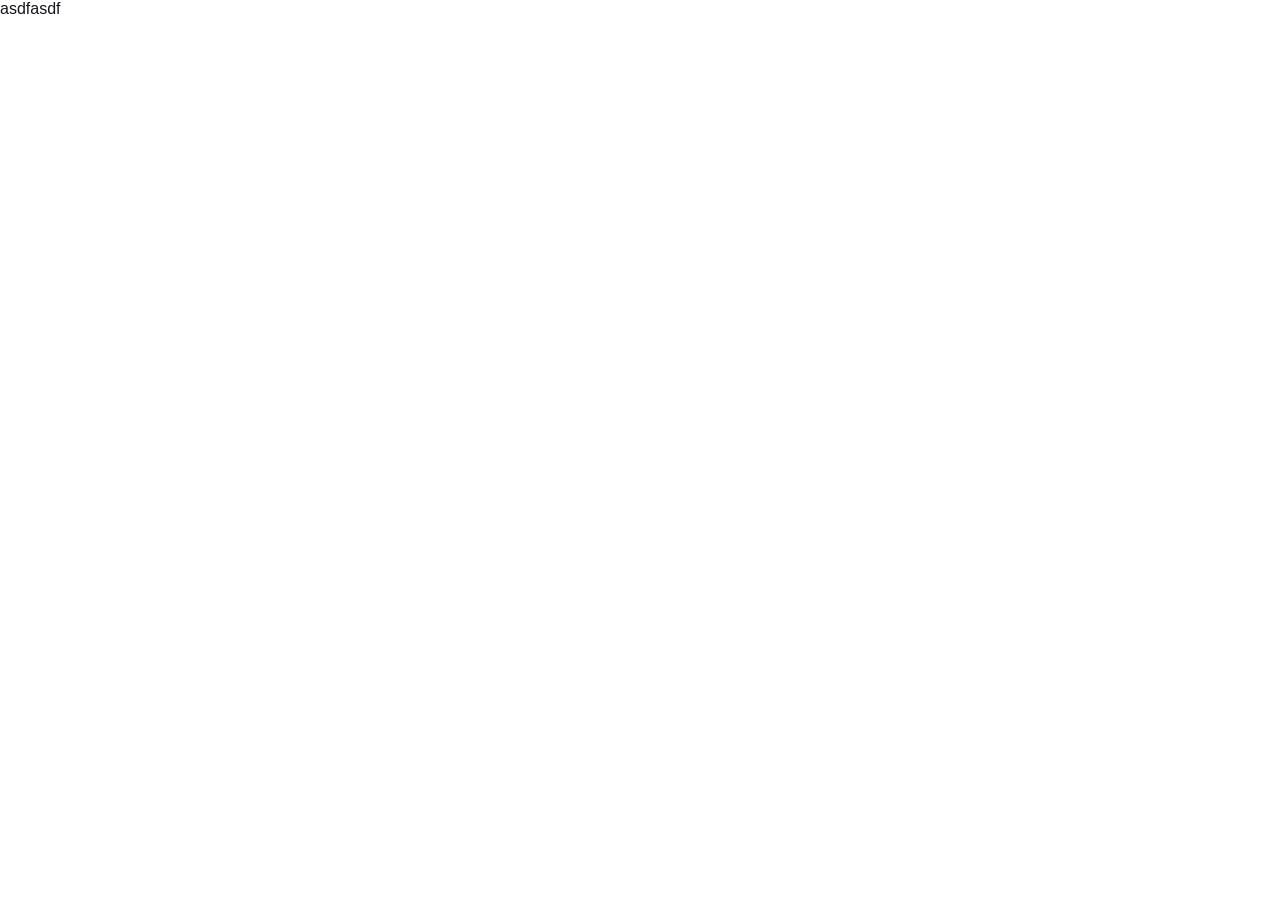
==== spread-tomatoes.html @ 72969881 "trying to fix tomato situation" ====
<html lang="en">
    <head>
        <title>Spread Tomatoes</title>
        <link rel="icon" type="image/png" href="images/dsgn2260-tomatoes/logo-tomato.png"/>
        <link rel="stylesheet" type="text/css" href="spread-tomatoes.css">
		<style>
            @import url('https://fonts.googleapis.com/css2?family=DM+Sans:ital,opsz,wght@0,9..40,100..1000;1,9..40,100..1000&family=Modak&display=swap');
        </style>
		<meta name="viewport" content="width=device-width, initial-scale=1.0" />
    </head>

<body>
    asdfasdf

</body>
---- spread-tomatoes.css ----
body{
    background-color: FFFFFF;
    margin:0;
    font-weight: 400;
    color: 15161A;
    font-family: Helvetica Neue, sans-serif;
}
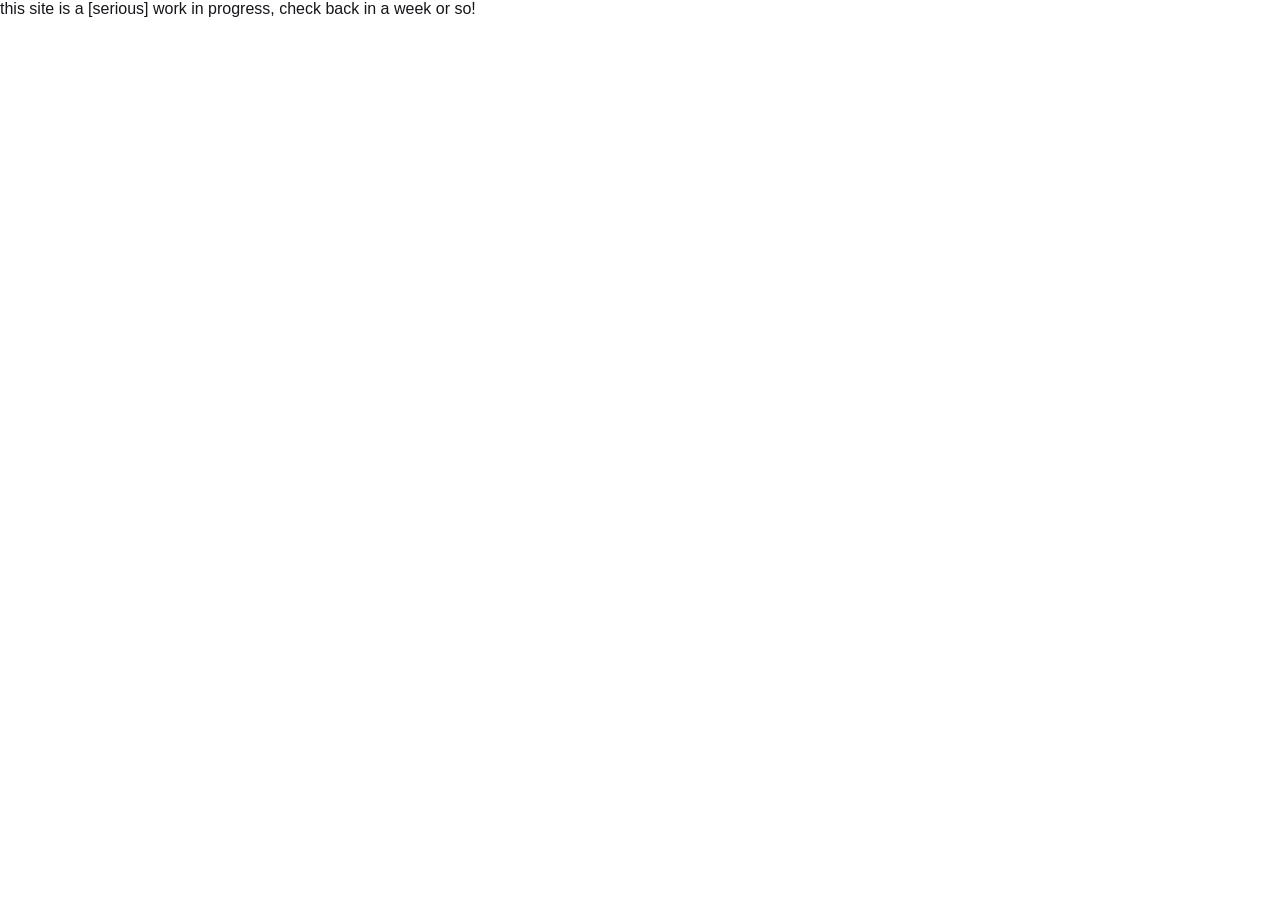
==== commit 195e9858: "ugly check back later message" ====
--- a/spread-tomatoes.html
+++ b/spread-tomatoes.html
@@ -10,6 +10,6 @@
     </head>
 
 <body>
-    asdfasdf
+    <p>this site is a [serious] work in progress, check back in a week or so!</p>
 
 </body>
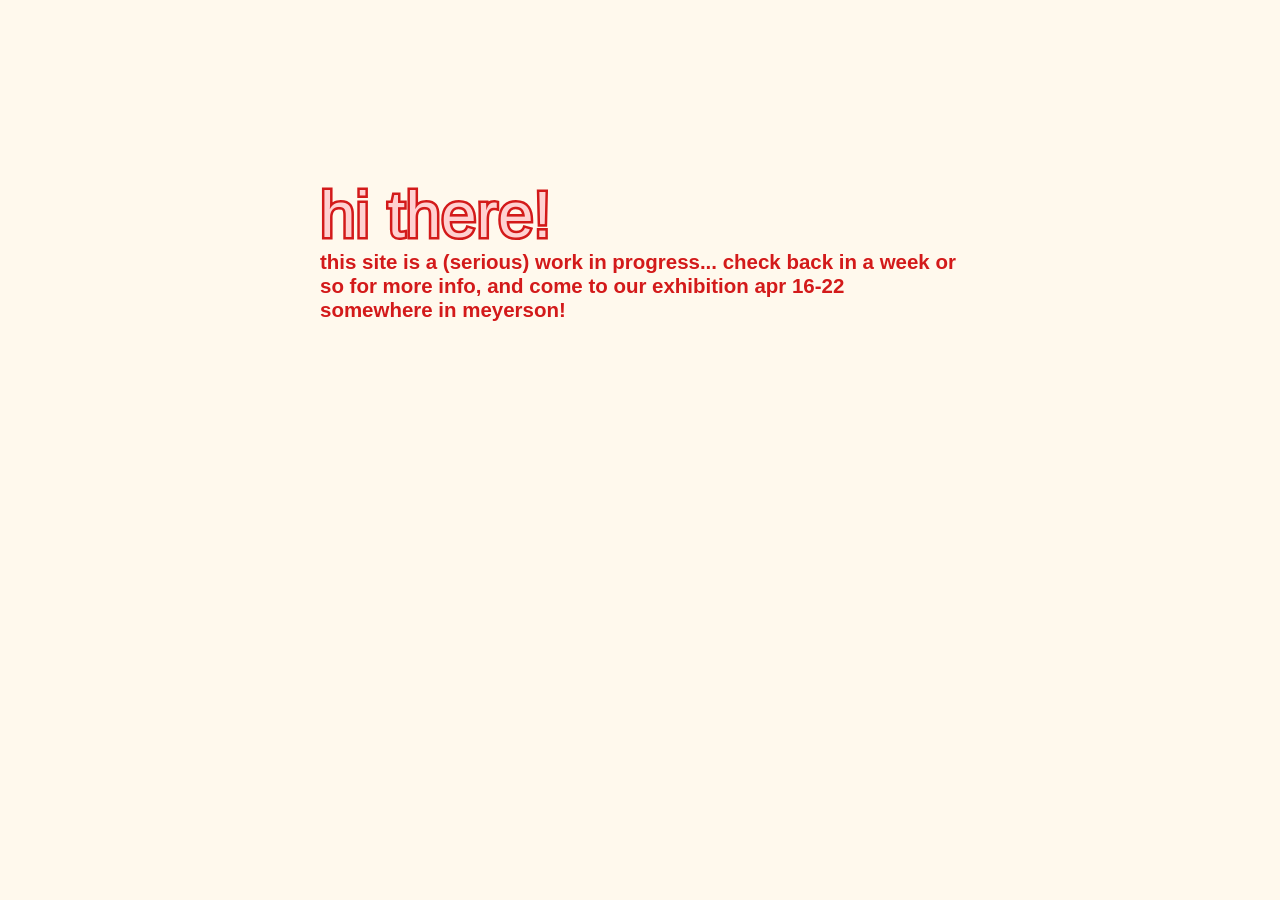
==== commit 3e22b0dd: "less ugly check back later message" ====
--- a/spread-tomatoes.html
+++ b/spread-tomatoes.html
@@ -10,6 +10,10 @@
     </head>
 
 <body>
-    <p>this site is a [serious] work in progress, check back in a week or so!</p>
-
+    <div id="cover">
+        <h1>hi there!</h1>
+        <p>this site is a (serious) work in progress... check back in a week or so
+             for more info, and come to our exhibition apr 16-22 somewhere in meyerson!</p>
+    </div>
+   
 </body>
--- a/spread-tomatoes.css
+++ b/spread-tomatoes.css
@@ -1,7 +1,35 @@
 body{
-    background-color: FFFFFF;
+    background-color: FFF9ED;
     margin:0;
     font-weight: 400;
     color: 15161A;
     font-family: Helvetica Neue, sans-serif;
-}+}
+
+h1 {
+    color: #FFD1D1; 
+    font-size: 5vw; 
+    font-family: Modak, sans-serif; 
+    font-weight: 400; 
+    word-wrap: break-word;
+    -webkit-text-stroke: 5px #D31A1A;
+    paint-order: stroke fill;
+}
+
+p {
+    color: #D31A1A; 
+    font-size: 1.6vw; 
+    font-family: DM Sans, sans-serif; 
+    font-weight: 600; 
+    word-wrap: break-word;
+    margin-top: -5vh;
+}
+
+
+#cover{
+    position:absolute;
+    width: 50vw;
+    margin-top: 15vh;
+    margin-left:25vw;
+    z-index: 0;
+}
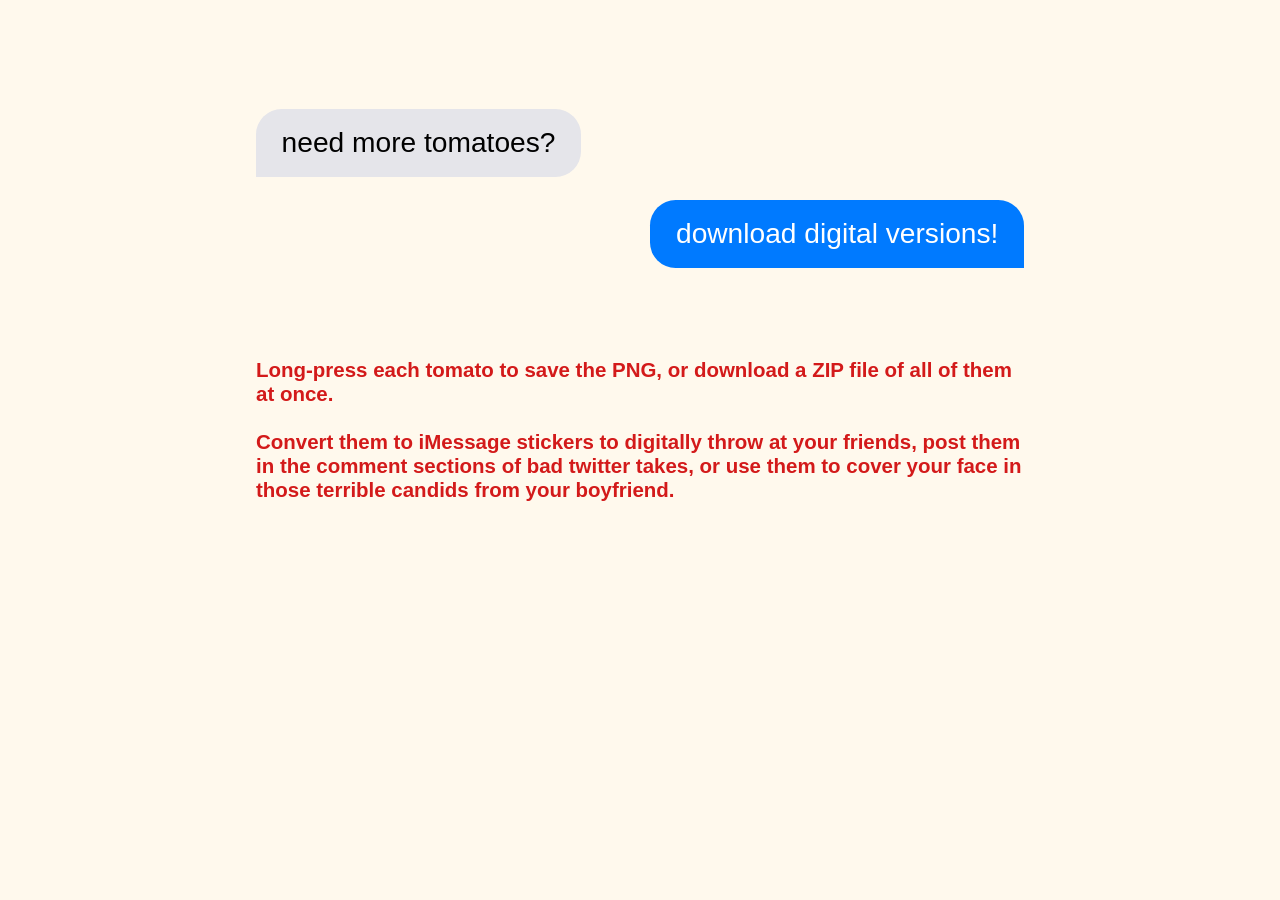
==== commit 750962b0: "wip tomato site for exhibition" ====
--- a/spread-tomatoes.html
+++ b/spread-tomatoes.html
@@ -11,9 +11,28 @@
 
 <body>
     <div id="cover">
-        <h1>hi there!</h1>
-        <p>this site is a (serious) work in progress... check back in a week or so
-             for more info, and come to our exhibition apr 16-22 somewhere in meyerson!</p>
+        <h1>need more tomatoes?</h1>
+        <h2>download digital versions!</h2>
+        <p>Long-press each tomato to save the PNG, or download a ZIP file of all of them at once.  
+        </br>
+        </br>
+            Convert them to iMessage stickers to digitally throw at your friends, post them in the comment 
+            sections of bad twitter takes, or use them to cover your face in those terrible candids from your boyfriend.</p>
     </div>
-   
+
+    <!-- <div id="scroll">
+        <a href="#download-sect">
+            <img src="images/dsgn2260-tomatoes/down.png" alt="Scroll arrow">
+        </a>
+    </div> -->
+
+    <!-- <div id="download-sect">
+        <h2>download digital versions!</h2>
+        <p>Long-press each tomato to save the PNG, or download a ZIP file of all of them at once.  
+        </br>
+        </br>
+            Convert them to iMessage stickers to digitally throw at your friends, post them in the comment 
+            sections of bad twitter takes, or use them to cover your face in those terrible candids from your boyfriend.</p>
+    </div>
+    -->
 </body>
--- a/spread-tomatoes.css
+++ b/spread-tomatoes.css
@@ -6,14 +6,42 @@
     font-family: Helvetica Neue, sans-serif;
 }
 
-h1 {
+/* h1 {
     color: #FFD1D1; 
-    font-size: 5vw; 
+    font-size: 4vw; 
     font-family: Modak, sans-serif; 
     font-weight: 400; 
     word-wrap: break-word;
-    -webkit-text-stroke: 5px #D31A1A;
+    -webkit-text-stroke: 4px #D31A1A;
     paint-order: stroke fill;
+} */
+
+h1{
+    color: #000000;
+    background-color: #E5E5EA;
+    font-size: 2.2vw; 
+    padding: 2vh 2vw;
+    font-family: DM sans, sans-serif; 
+    font-weight: 500; 
+    border-radius: 2vw 2vw 2vw 0vw;
+    display: table;
+    max-width: 60%;
+    margin-left: 0;
+}
+
+h2 {
+    color: #ffffff; 
+    background-color: #007AFF;
+    font-size: 2.2vw; 
+    padding: 2vh 2vw;
+    /* margin-top: -4vh; */
+    font-family: DM sans, sans-serif; 
+    font-weight: 500; 
+    border-radius: 2vw 2vw 0vw 2vw;
+    display: table;
+    max-width: 60%;
+    margin-left: auto;
+    margin-right: 0;
 }
 
 p {
@@ -22,14 +50,81 @@
     font-family: DM Sans, sans-serif; 
     font-weight: 600; 
     word-wrap: break-word;
-    margin-top: -5vh;
+    margin-top: 10vh;
+}
+
+html {
+    scroll-behavior: smooth; 
 }
 
 
 #cover{
+
     position:absolute;
-    width: 50vw;
-    margin-top: 15vh;
-    margin-left:25vw;
+    width: 60vw;
+    margin-top: 10vh;
+    margin-left:20vw;
     z-index: 0;
 }
+
+
+/* ------------------------------------ */
+/* -------------DOWNLOADING------------ */
+/* ------------------------------------ */
+/* 
+#download-sect{
+  margin-top: calc((100vh / 12 + 0.2vh) + 100vh);
+  position:absolute;
+  margin-left:20vw;
+  width: 60vw;
+  height:calc(100vh - (100vh / 12) - 0.2vh);
+  justify-content: center;
+  align-items: center;
+} */
+
+
+/* ------------------------------------ */
+/* -------------SCROLL ARROW----------- */
+/* ------------------------------------ */
+#scroll{
+  position:absolute;
+  margin-left: calc((100vw - 3vw) / 2);
+  width:3vw;
+  margin-top: 70vh;
+  z-index: 10;
+}
+#scroll img{
+  width: 100%;
+}
+
+
+#intro-content{
+  width:60vw; 
+  height: 30vw; 
+  position:relative;
+  /* margin-top: calc(40vh - 30vw/2); */
+  justify-content: flex-start; 
+  align-items: center; 
+  gap: 7vw; 
+  display: inline-flex;
+}
+
+/* ------------------------------------ */
+/* ------------NARROW SCREEN----------- */
+/* ------------------------------------ */
+@media only screen and (max-aspect-ratio: 1/1){
+    h1 {
+        font-size: 10vw;
+    }
+
+    p {
+        font-size: 3.5vw;
+        margin-top: 0;
+    }
+
+    #cover {
+        width: 80vw;
+        margin-left: 10vw;
+        margin-top: 10vh;
+    }
+}
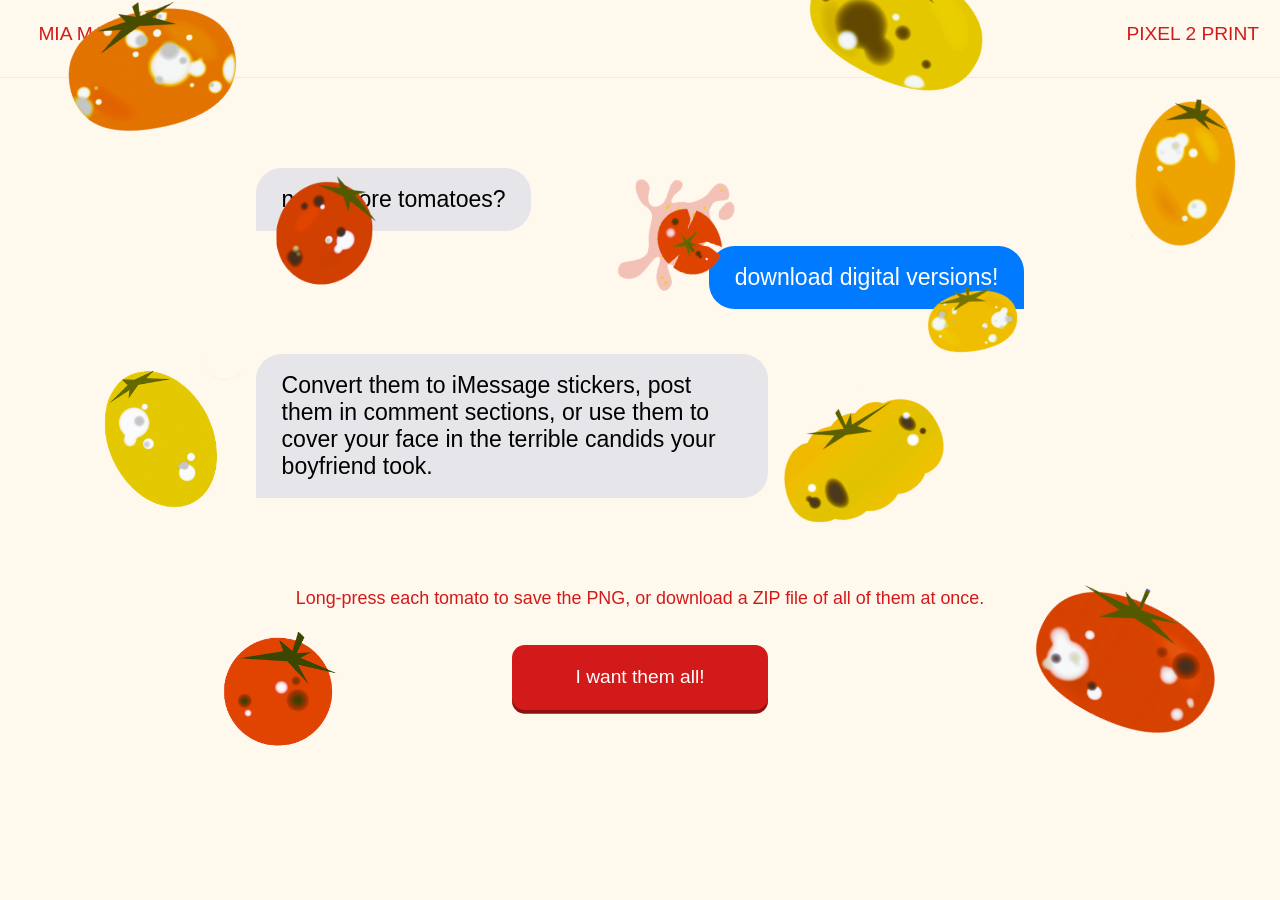
==== commit ece71442: "site complete for desktop only" ====
--- a/spread-tomatoes.html
+++ b/spread-tomatoes.html
@@ -10,14 +10,67 @@
     </head>
 
 <body>
+    <div id="banner">
+        <div id="banner-name">
+            MIA MANSFIELD
+        </div>
+        <div id="banner-class">
+            PIXEL 2 PRINT
+        </div>
+    </div>
+    
     <div id="cover">
-        <h1>need more tomatoes?</h1>
-        <h2>download digital versions!</h2>
-        <p>Long-press each tomato to save the PNG, or download a ZIP file of all of them at once.  
-        </br>
-        </br>
-            Convert them to iMessage stickers to digitally throw at your friends, post them in the comment 
-            sections of bad twitter takes, or use them to cover your face in those terrible candids from your boyfriend.</p>
+        <h1 class="sent">need more tomatoes?</h1>
+        <h1 class="recieved">download digital versions!</h1>
+        <div id="message-tomato1">
+            <img src="images/dsgn2260-tomatoes/splat.png">
+        </div>
+        <div id="message-tomato2">
+            <img src="images/dsgn2260-tomatoes/yellow1.png">
+        </div>
+        <h1 class="sent">Convert them to iMessage stickers, post them in comment sections, 
+            or use them to cover your face in the terrible candids your boyfriend took.</h1>
+
+        <p>Long-press each tomato to save the PNG, or download a ZIP file of all of them at once.  </p>
+
+        <div id="orange1">
+            <img src="images/dsgn2260-tomatoes/orange1.png">
+        </div>
+        <div id="orange2">
+            <img src="images/dsgn2260-tomatoes/orange2.png">
+        </div>
+        <div id="red1">
+            <img src="images/dsgn2260-tomatoes/red1.png">
+        </div>
+        <div id="red2">
+            <img src="images/dsgn2260-tomatoes/red2.png">
+        </div>
+        <div id="red3">
+            <img src="images/dsgn2260-tomatoes/red3.png">
+        </div>
+        <div id="yellow2">
+            <img src="images/dsgn2260-tomatoes/yellow2.png">
+        </div>
+        <div id="yellow3">
+            <img src="images/dsgn2260-tomatoes/yellow3.png">
+        </div>
+        <div id="yellow4">
+            <img src="images/dsgn2260-tomatoes/yellow4.png">
+        </div>
+
+        <button class="button" onclick="downloadFile()">
+            <h1>I want them all!</h1>
+        </button>
+
+        <script>
+        function downloadFile() {
+            const link = document.createElement('a');
+            link.href = 'images/dsgn2260-tomatoes/all_tomatoes.zip';
+            link.download = 'all_tomatoes.zip';
+            link.click();
+        }
+        </script>
+
     </div>
 
     <!-- <div id="scroll">
--- a/spread-tomatoes.css
+++ b/spread-tomatoes.css
@@ -1,112 +1,228 @@
 body{
-    background-color: FFF9ED;
+    background-color: #FFF9ED;
     margin:0;
     font-weight: 400;
-    color: 15161A;
+    color: #15161A;
     font-family: Helvetica Neue, sans-serif;
 }
 
-/* h1 {
-    color: #FFD1D1; 
-    font-size: 4vw; 
-    font-family: Modak, sans-serif; 
-    font-weight: 400; 
-    word-wrap: break-word;
-    -webkit-text-stroke: 4px #D31A1A;
-    paint-order: stroke fill;
-} */
-
 h1{
+    font-family: DM sans, sans-serif; 
+    font-weight: 500;
+    font-size: 1.8vw; 
+}
+
+.sent{
     color: #000000;
     background-color: #E5E5EA;
-    font-size: 2.2vw; 
     padding: 2vh 2vw;
-    font-family: DM sans, sans-serif; 
-    font-weight: 500; 
     border-radius: 2vw 2vw 2vw 0vw;
     display: table;
     max-width: 60%;
     margin-left: 0;
-}
-
-h2 {
+    text-align: left;
+}
+
+.recieved{
     color: #ffffff; 
     background-color: #007AFF;
-    font-size: 2.2vw; 
     padding: 2vh 2vw;
-    /* margin-top: -4vh; */
-    font-family: DM sans, sans-serif; 
-    font-weight: 500; 
     border-radius: 2vw 2vw 0vw 2vw;
     display: table;
     max-width: 60%;
+    margin-bottom: 5vh;
     margin-left: auto;
     margin-right: 0;
+    text-align: right;
 }
 
 p {
     color: #D31A1A; 
-    font-size: 1.6vw; 
+    font-size: 1.4vw; 
     font-family: DM Sans, sans-serif; 
-    font-weight: 600; 
+    font-weight: 400; 
     word-wrap: break-word;
-    margin-top: 10vh;
 }
 
 html {
     scroll-behavior: smooth; 
 }
 
+#banner{
+    width: 100vw;
+    height: 6vh;
+    border-bottom: 0.1vw solid #f4ecdb;
+    color: #D31A1A; 
+    font-size: 1.5vw; 
+    font-family: DM Sans, sans-serif; 
+    font-weight: 300; 
+    margin-top: 2.5vh;
+}
+
+#banner-name{
+    position:absolute;
+    margin-left: 3vw;
+}
+
+#banner-class{
+    position:absolute;
+    margin-left: 88vw;
+}
 
 #cover{
-
-    position:absolute;
+    position:relative;
     width: 60vw;
     margin-top: 10vh;
     margin-left:20vw;
     z-index: 0;
-}
-
-
-/* ------------------------------------ */
-/* -------------DOWNLOADING------------ */
-/* ------------------------------------ */
-/* 
-#download-sect{
-  margin-top: calc((100vh / 12 + 0.2vh) + 100vh);
-  position:absolute;
-  margin-left:20vw;
-  width: 60vw;
-  height:calc(100vh - (100vh / 12) - 0.2vh);
-  justify-content: center;
-  align-items: center;
-} */
-
-
-/* ------------------------------------ */
-/* -------------SCROLL ARROW----------- */
-/* ------------------------------------ */
-#scroll{
-  position:absolute;
-  margin-left: calc((100vw - 3vw) / 2);
-  width:3vw;
-  margin-top: 70vh;
-  z-index: 10;
-}
-#scroll img{
-  width: 100%;
-}
-
-
-#intro-content{
-  width:60vw; 
-  height: 30vw; 
-  position:relative;
-  /* margin-top: calc(40vh - 30vw/2); */
-  justify-content: flex-start; 
-  align-items: center; 
-  gap: 7vw; 
-  display: inline-flex;
+    text-align: center;
+}
+
+#cover p{
+    margin-top: 10vh;
+}
+
+#message-tomato1{
+    position: absolute;
+    margin-top: -20vh;
+    margin-left:28vw;
+    width: 10vw;
+}
+
+#message-tomato1 img{
+    width: 100%;
+    transform: rotate(100deg);
+}
+
+#message-tomato2{
+    position: absolute;
+    margin-top: -8vh;
+    margin-left:52vw;
+    width: 8vw;
+}
+
+#message-tomato2 img{
+    width: 100%;
+    transform: rotate(-20deg);
+}
+
+/* ------------------------------------ */
+/* ---------INDIVIDUAL TOMATOES-------- */
+/* ------------------------------------ */
+
+#orange1{
+    position: absolute;
+    margin-top: -70vh;
+    margin-left:-16vw;
+    width: 15vw;
+}
+
+#orange1 img{
+    width: 100%;
+    transform: rotate(-20deg);
+}
+
+#orange2{
+    position: absolute;
+    margin-top: -60vh;
+    margin-left:68vw;
+    width: 10vw;
+}
+#orange2 img{
+    width: 100%;
+    transform: rotate(30deg);
+}
+
+#red1{
+    position: absolute;
+    margin-top: -52vh;
+    margin-left:0vw;
+    width: 10vw;
+}
+#red1 img{
+    width: 100%;
+}
+
+#red2{
+    position: absolute;
+    margin-top: -5vh;
+    margin-left:60vw;
+    width: 18vw;
+}
+#red2 img{
+    width: 100%;
+    transform: rotate(30deg);
+}
+
+#red3{
+    position: absolute;
+    margin-top: -1vh;
+    margin-left:-3vw;
+    width: 10vw;
+}
+#red3 img{
+    width: 100%;
+}
+
+#yellow2{
+    position: absolute;
+    margin-top: -30vh;
+    margin-left:-13vw;
+    width: 12vw;
+}
+#yellow2 img{
+    width: 100%;
+}
+
+#yellow3{
+    position: absolute;
+    margin-top: -75vh;
+    margin-left:43vw;
+    width: 15vw;
+}
+#yellow3 img{
+    width: 100%;
+    transform: rotate(30deg);
+}
+
+#yellow4{
+    position: absolute;
+    margin-top: -25vh;
+    margin-left:40vw;
+    width: 15vw;
+}
+#yellow4 img{
+    width: 100%;
+    transform: rotate(-40deg);
+}
+
+/* ------------------------------------ */
+/* ---------ZIP DOWNLOAD BUTTON-------- */
+/* ------------------------------------ */
+.button {
+    color: #ffffff;
+    background-color: #D31A1A;
+    border: none;
+    border-radius: 1vw;
+    width: 20vw;
+    cursor: pointer;
+    box-shadow: 0 0.3vw 0 #8f1010;
+    transition: all 0.1s ease;
+    margin-top: 2vh;
+}
+
+.button h1{
+    padding: 0.6vw 0vw;
+    font-size: 1.5vw;
+}
+
+.button:hover {
+    background-color: #e52a2a;
+}
+
+.button:active {
+    box-shadow: 0 2px 0 #8f1010;
+    transform: translateY(4px);
 }
 
 /* ------------------------------------ */
@@ -114,12 +230,17 @@
 /* ------------------------------------ */
 @media only screen and (max-aspect-ratio: 1/1){
     h1 {
-        font-size: 10vw;
+        font-size: 7vw;
+        border-radius: 4vw 4vw 4vw 0vw;
+    }
+
+    h2 {
+        font-size: 7vw;
+        border-radius: 4vw 4vw 0vw 4vw;
     }
 
     p {
-        font-size: 3.5vw;
-        margin-top: 0;
+        font-size: 3.8vw;
     }
 
     #cover {
